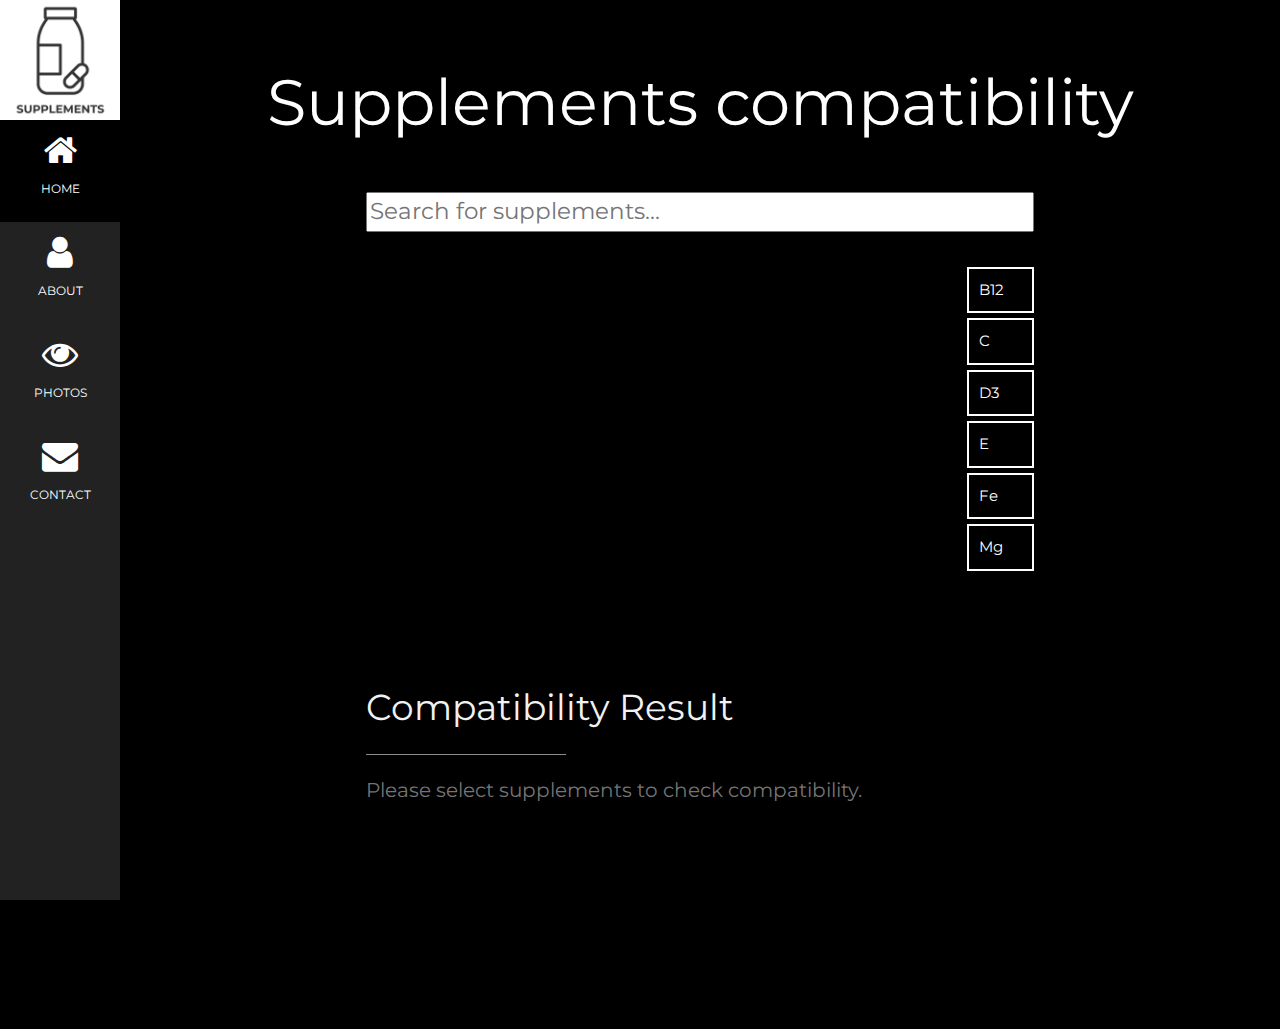
==== index.html @ 4023d542 "something is working" ====
<!DOCTYPE html>
<html>
<head>
<title>Supplements compatibility</title>
<meta charset="UTF-8">
<meta name="viewport" content="width=device-width, initial-scale=1">
<link rel="stylesheet" href="https://www.w3schools.com/w3css/4/w3.css">
<link rel="stylesheet" href="https://fonts.googleapis.com/css?family=Montserrat">
<link rel="stylesheet" href="https://cdnjs.cloudflare.com/ajax/libs/font-awesome/4.7.0/css/font-awesome.min.css">
<link rel="stylesheet" href="css/style.css">
<style>
body, h1,h2,h3,h4,h5,h6 {font-family: "Montserrat", sans-serif}
.w3-row-padding img {margin-bottom: 12px}
/* Set the width of the sidebar to 120px */
.w3-sidebar {width: 120px;background: #222;}
/* Add a left margin to the "page content" that matches the width of the sidebar (120px) */
#main {margin-left: 120px}
/* Remove margins from "page content" on small screens */
@media only screen and (max-width: 600px) {#main {margin-left: 0}}
</style>
</head>
<body class="w3-black">

<!-- Icon Bar (Sidebar - hidden on small screens) -->
<nav class="w3-sidebar w3-bar-block w3-small w3-hide-small w3-center">
  <!-- Avatar image in top left corner -->
  <img src="images/avatar.jpeg" style="width:100%">
  <a href="#" class="w3-bar-item w3-button w3-padding-large w3-black">
    <i class="fa fa-home w3-xxlarge"></i>
    <p>HOME</p>
  </a>
  <a href="#about" class="w3-bar-item w3-button w3-padding-large w3-hover-black">
    <i class="fa fa-user w3-xxlarge"></i>
    <p>ABOUT</p>
  </a>
  <a href="#photos" class="w3-bar-item w3-button w3-padding-large w3-hover-black">
    <i class="fa fa-eye w3-xxlarge"></i>
    <p>PHOTOS</p>
  </a>
  <a href="#contact" class="w3-bar-item w3-button w3-padding-large w3-hover-black">
    <i class="fa fa-envelope w3-xxlarge"></i>
    <p>CONTACT</p>
  </a>
</nav>

<!-- Navbar on small screens (Hidden on medium and large screens) -->
<div class="w3-top w3-hide-large w3-hide-medium" id="myNavbar">
  <div class="w3-bar w3-black w3-opacity w3-hover-opacity-off w3-center w3-small">
    <a href="#" class="w3-bar-item w3-button" style="width:25% !important">HOME</a>
    <a href="#about" class="w3-bar-item w3-button" style="width:25% !important">ABOUT</a>
    <a href="#photos" class="w3-bar-item w3-button" style="width:25% !important">PHOTOS</a>
    <a href="#contact" class="w3-bar-item w3-button" style="width:25% !important">CONTACT</a>
  </div>
</div>

<!-- Page Content -->
<div class="w3-padding-large" id="main">
  <!-- Header/Home -->
  <header class="w3-container w3-padding-32 w3-center w3-black" id="home">
    <h1 class="w3-jumbo"><span class="w3-hide-small">Supplements compatibility </span></h1>
    <!-- <p>based</p> -->
    <!-- <img src="/images/man.jpg" alt="boy" class="w3-image" width="992" height="1108"> -->
  </header>

  <div id="app">
    <!-- Поле для поиска добавок -->
    <input type="text" id="search-input" placeholder="Search for supplements...">

    <!-- Область для отображения выбранных добавок и списка добавок -->
    <div id="supplements-container">
        <div id="selected-supplements-space"></div>
        <div id="supplements-menu">
            <ul id="supplements-list"></ul>
        </div>
    </div>
  </div>
  


  <!-- Результат о совместимости добавок -->
<div id="compatibility-result" class="w3-content w3-justify w3-text-grey w3-padding-64">
  <h1 class="w3-text-light-grey">Compatibility Result</h2>
  <hr style="width:200px" class="w3-opacity">
  <p id="compatibility-message">Please select supplements to check compatibility.</p>
</div>

  
    <!-- Footer -->
  <footer class="w3-content w3-padding-64 w3-text-grey w3-xlarge">
    <!-- <i class="fa fa-facebook-official w3-hover-opacity"></i> -->
  <!-- End footer -->
  </footer>

<!-- END PAGE CONTENT -->
</div>
</body>
<script src="js/script.js"></script>

</html>
---- css/style.css ----
/* Стили для контейнера добавок */
#supplements-container {
    border: none;
    display: flex; /* Использует flexbox для управления расположением элементов */
    width: 60%; /* Занимает 80% ширины экрана */
    margin: 20px auto; /* Центрирует элемент и добавляет отступ сверху и снизу */
}

/* Стили для области отображения выбранных добавок */
#selected-supplements-space {
    list-style: none;
    position: relative; /* делает область относительно позиционированной */
    width: 300px; /* задает ширину области */
    height: 300px; /* задает высоту области */
    margin: 0 auto; /* центрирует область */
}

#selected-supplements-space li {
    position: absolute; /* делает элементы абсолютно позиционированными */
    width: 50px; /* задает ширину элементов */
    height: 50px; /* задает высоту элементов */
    left: 50%; /* центрирует элементы по горизонтали */
    top: 50%; /* центрирует элементы по вертикали */
    transform-origin: 50% 100%; /* задает точку преобразования */
}

/* Стили для области отображения списка добавок */
#supplements-menu {
    border: none;
    width: 10%; 
    min-height: 200px; /* Задает минимальную высоту */
}

#search-input {
    width: 60%; /* Занимает 60% ширины экрана */
    margin: 0 auto; /* Центрирует элемент */
    font-size: 1.5em; /* Устанавливает крупный размер шрифта */
    display: block; /* Делает элемент блочным, чтобы он занимал всю ширину */
}


.supplement > img {
    max-width: 5%;
}

#supplements-list {
    padding-left: 0; /* убирает отступ слева */
}

#supplements-list li {
    list-style: none;
    border: 2px solid white; /* рамка вокруг каждого сапплемента */
    color: white; /* белый цвет текста */
    padding: 10px; /* отступ внутри рамки */
    margin-bottom: 5px; /* отступ между элементами списка */
    transition: border-color 1s ease; /* плавное изменение цвета рамки */
}

#supplements-list li.selected {
    border-color: green; /* цвет рамки для выбранных сапплементов */
}

#compatibility-result {
    width: 60%; /* задает ширину блока */
    margin: auto; /* центрирует блок */
    font-size: 20px; /* увеличивает размер шрифта */
}
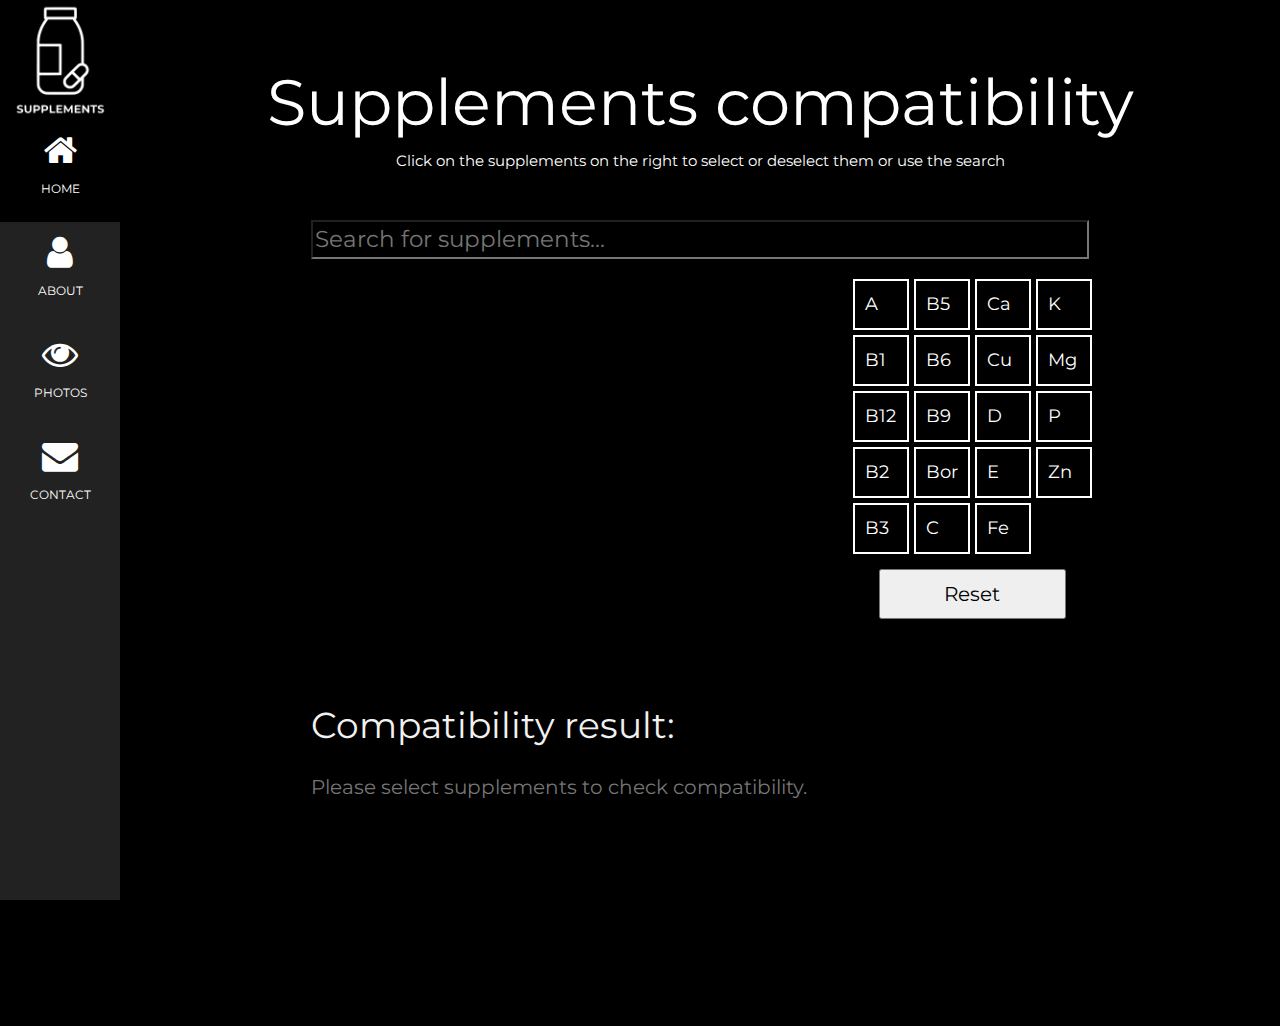
==== commit 63022230: "working version" ====
--- a/index.html
+++ b/index.html
@@ -24,7 +24,7 @@
 <!-- Icon Bar (Sidebar - hidden on small screens) -->
 <nav class="w3-sidebar w3-bar-block w3-small w3-hide-small w3-center">
   <!-- Avatar image in top left corner -->
-  <img src="images/avatar.jpeg" style="width:100%">
+  <img src="images/avatar.png" style="width:100%">
   <a href="#" class="w3-bar-item w3-button w3-padding-large w3-black">
     <i class="fa fa-home w3-xxlarge"></i>
     <p>HOME</p>
@@ -57,30 +57,39 @@
 <div class="w3-padding-large" id="main">
   <!-- Header/Home -->
   <header class="w3-container w3-padding-32 w3-center w3-black" id="home">
-    <h1 class="w3-jumbo"><span class="w3-hide-small">Supplements compatibility </span></h1>
-    <!-- <p>based</p> -->
+    <h1 class="w3-jumbo" style="margin-bottom: 0;"><span class="w3-hide-small">Supplements compatibility </span></h1>
+    <p style="color: white; padding: 0px; margin-top: 0;">Click on the supplements on the right to select or deselect them or use the search</p>
+
     <!-- <img src="/images/man.jpg" alt="boy" class="w3-image" width="992" height="1108"> -->
   </header>
 
   <div id="app">
     <!-- Поле для поиска добавок -->
-    <input type="text" id="search-input" placeholder="Search for supplements...">
+    <div id="search-container">
+      <!-- Поле для ввода текста поиска -->
+      <input type="text" id="search-input" placeholder="Search for supplements..." autocomplete="off">
+      <!-- Результаты поиска -->
+      <div id="autocomplete-results"></div>
+   </div>
 
     <!-- Область для отображения выбранных добавок и списка добавок -->
     <div id="supplements-container">
         <div id="selected-supplements-space"></div>
         <div id="supplements-menu">
             <ul id="supplements-list"></ul>
+            <button id="reset-button">Reset</button>
         </div>
+        
     </div>
+
   </div>
   
 
 
   <!-- Результат о совместимости добавок -->
 <div id="compatibility-result" class="w3-content w3-justify w3-text-grey w3-padding-64">
-  <h1 class="w3-text-light-grey">Compatibility Result</h2>
-  <hr style="width:200px" class="w3-opacity">
+  <h1 id="compatibility-title" class="w3-text-light-grey">Compatibility result:</h2>
+  <!-- <hr style="width:200px" class="w3-opacity"> -->
   <p id="compatibility-message">Please select supplements to check compatibility.</p>
 </div>
 
--- a/css/style.css
+++ b/css/style.css
@@ -1,9 +1,39 @@
+@keyframes fadeIn {
+    from { opacity: 0; }
+    to { opacity: 1; }
+}
+
+#selected-supplements-space li {
+    animation: fadeIn 0.8s ease;
+}
+
+@keyframes fadeOut {
+    from { opacity: 1; }
+    to { opacity: 0; }
+}
+
+.fade-out {
+    animation: fadeOut 0.8s ease forwards;
+}
+
+
 /* Стили для контейнера добавок */
 #supplements-container {
     border: none;
     display: flex; /* Использует flexbox для управления расположением элементов */
-    width: 60%; /* Занимает 80% ширины экрана */
-    margin: 20px auto; /* Центрирует элемент и добавляет отступ сверху и снизу */
+    width: 70%; /* Занимает 80% ширины экрана */
+    margin: 5px auto; /* Центрирует элемент и добавляет отступ сверху и снизу */
+}
+#supplements-menu {
+    display: flex;
+    flex-direction: column; /* Добавлено: элементы располагаются в колонку */
+    align-items: center; /* Добавлено: выравнивает элементы по центру */
+    justify-content: center; /* Добавлено: выравнивает элементы по центру */
+}
+#reset-button {
+    width: 80%; /* Добавлено: устанавливает ширину кнопки */
+    height: 50px; /* Добавлено: устанавливает высоту кнопки */
+    font-size: 20px; /* Добавлено: устанавливает размер шрифта кнопки */
 }
 
 /* Стили для области отображения выбранных добавок */
@@ -22,21 +52,48 @@
     left: 50%; /* центрирует элементы по горизонтали */
     top: 50%; /* центрирует элементы по вертикали */
     transform-origin: 50% 100%; /* задает точку преобразования */
+    font-size: 30px; /* устанавливает крупный размер шрифта */
 }
 
 /* Стили для области отображения списка добавок */
 #supplements-menu {
     border: none;
-    width: 10%; 
+    width: 30%; 
     min-height: 200px; /* Задает минимальную высоту */
 }
 
+#search-container {
+    position: relative; /* Делает контейнер относительно позиционированным, чтобы результаты автозаполнения могли быть абсолютно позиционированы относительно него */
+    width: 70%; /* Занимает 70% ширины экрана */
+    margin: 0 auto; /* Центрирует элемент */
+}
+
 #search-input {
-    width: 60%; /* Занимает 60% ширины экрана */
-    margin: 0 auto; /* Центрирует элемент */
-    font-size: 1.5em; /* Устанавливает крупный размер шрифта */
-    display: block; /* Делает элемент блочным, чтобы он занимал всю ширину */
+    width: 100%; 
+    font-size: 1.5em; 
+    display: block; 
+    background-color: black; /* Добавлено: темный фон */
+    color: white; /* Добавлено: белый текст */
 }
+
+#autocomplete-results {
+    position: absolute;
+    font-size: 1.1em; 
+    width: 100%; 
+    background-color: black; /* Добавлено: темный фон */
+    /* border: 2px solid #333; */
+    z-index: 1000;
+    max-height: 120px; 
+    overflow-y: auto;
+    box-shadow: 0px 8px 16px 0px #333;
+}
+
+#autocomplete-results div {
+    padding: 10px;
+    color: white; /* Изменено: белый текст */
+    cursor: pointer;
+}
+
 
 
 .supplement > img {
@@ -44,6 +101,8 @@
 }
 
 #supplements-list {
+    column-count: 4;
+    column-gap: 5px;
     padding-left: 0; /* убирает отступ слева */
 }
 
@@ -54,6 +113,7 @@
     padding: 10px; /* отступ внутри рамки */
     margin-bottom: 5px; /* отступ между элементами списка */
     transition: border-color 1s ease; /* плавное изменение цвета рамки */
+    font-size: large;
 }
 
 #supplements-list li.selected {
@@ -61,7 +121,7 @@
 }
 
 #compatibility-result {
-    width: 60%; /* задает ширину блока */
+    width: 70%; /* задает ширину блока */
     margin: auto; /* центрирует блок */
     font-size: 20px; /* увеличивает размер шрифта */
 }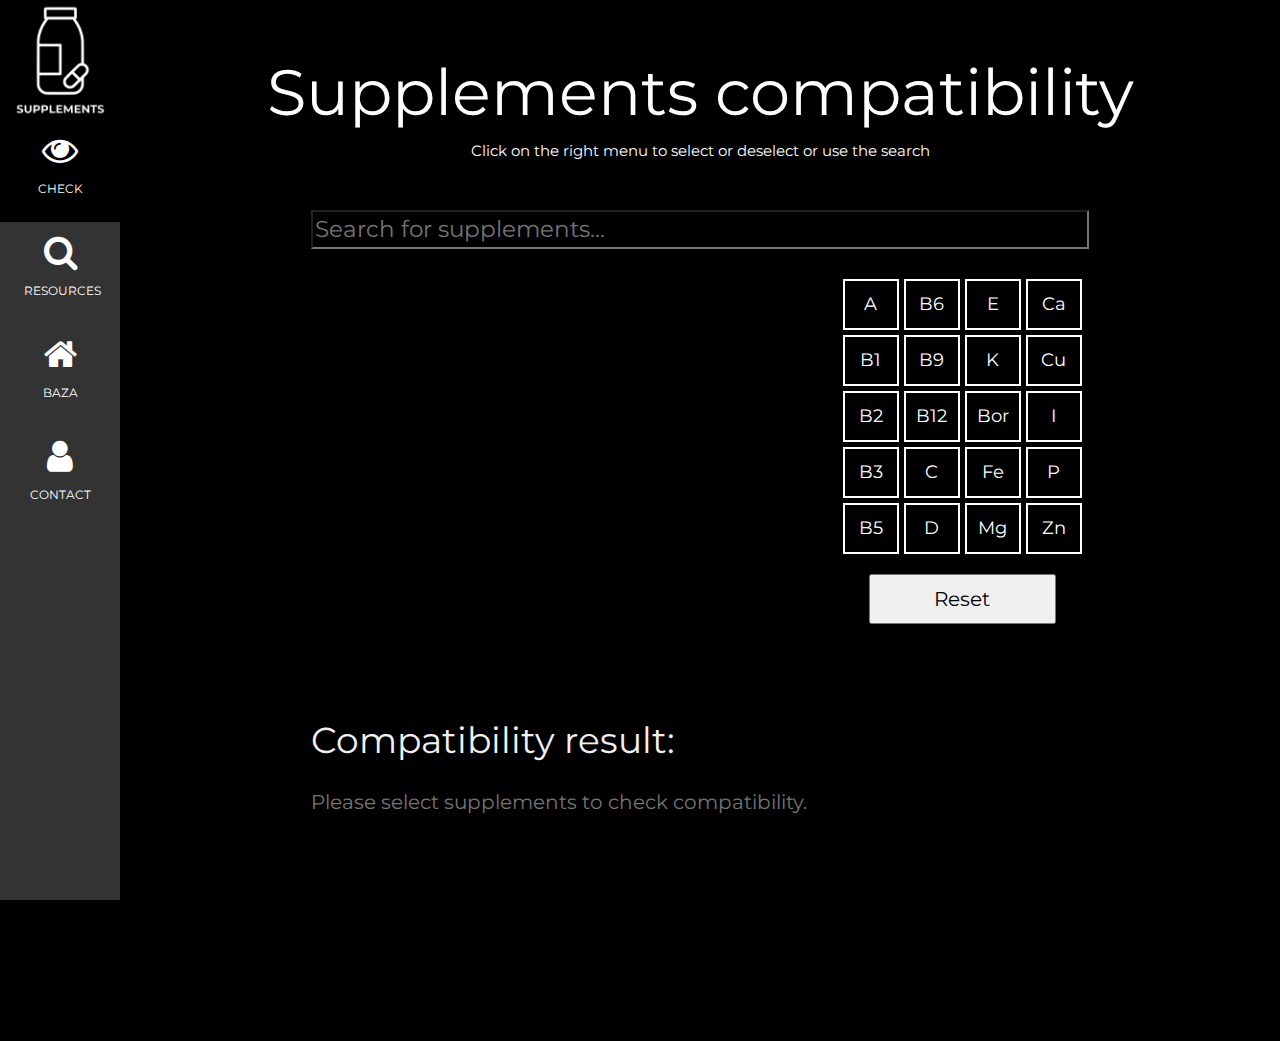
==== commit 2b771e03: "lil fix" ====
--- a/index.html
+++ b/index.html
@@ -4,6 +4,7 @@
 <title>Supplements compatibility</title>
 <meta charset="UTF-8">
 <meta name="viewport" content="width=device-width, initial-scale=1">
+<link rel="icon" type="image/x-icon" href="favicon.ico">
 <link rel="stylesheet" href="https://www.w3schools.com/w3css/4/w3.css">
 <link rel="stylesheet" href="https://fonts.googleapis.com/css?family=Montserrat">
 <link rel="stylesheet" href="https://cdnjs.cloudflare.com/ajax/libs/font-awesome/4.7.0/css/font-awesome.min.css">
@@ -12,7 +13,7 @@
 body, h1,h2,h3,h4,h5,h6 {font-family: "Montserrat", sans-serif}
 .w3-row-padding img {margin-bottom: 12px}
 /* Set the width of the sidebar to 120px */
-.w3-sidebar {width: 120px;background: #222;}
+.w3-sidebar {width: 120px;background: #333;}
 /* Add a left margin to the "page content" that matches the width of the sidebar (120px) */
 #main {margin-left: 120px}
 /* Remove margins from "page content" on small screens */
@@ -24,32 +25,33 @@
 <!-- Icon Bar (Sidebar - hidden on small screens) -->
 <nav class="w3-sidebar w3-bar-block w3-small w3-hide-small w3-center">
   <!-- Avatar image in top left corner -->
-  <img src="images/avatar.png" style="width:100%">
-  <a href="#" class="w3-bar-item w3-button w3-padding-large w3-black">
+  <a href="/based_supplements"><img src="images/avatar.png" style="width:100%"></a>
+  <a href="/based_supplements/" class="w3-bar-item w3-button w3-padding-large w3-black">
+    <i class="fa fa-eye w3-xxlarge"></i>
+    <p>CHECK</p>
+  </a>
+  <a href="/based_supplements/resources" class="w3-bar-item w3-button w3-padding-large w3-hover-black">
+    <i class="fa fa-search w3-xxlarge"></i>
+    <p>RESOURCES</p>
+  </a>
+  <a href="/based_supplements/baza" class="w3-bar-item w3-button w3-padding-large w3-hover-black">
     <i class="fa fa-home w3-xxlarge"></i>
-    <p>HOME</p>
+    <p>BAZA</p>
   </a>
-  <a href="#about" class="w3-bar-item w3-button w3-padding-large w3-hover-black">
+  <a href="/based_supplements/contact" class="w3-bar-item w3-button w3-padding-large w3-hover-black">
     <i class="fa fa-user w3-xxlarge"></i>
-    <p>ABOUT</p>
-  </a>
-  <a href="#photos" class="w3-bar-item w3-button w3-padding-large w3-hover-black">
-    <i class="fa fa-eye w3-xxlarge"></i>
-    <p>PHOTOS</p>
-  </a>
-  <a href="#contact" class="w3-bar-item w3-button w3-padding-large w3-hover-black">
-    <i class="fa fa-envelope w3-xxlarge"></i>
     <p>CONTACT</p>
   </a>
 </nav>
 
+
 <!-- Navbar on small screens (Hidden on medium and large screens) -->
 <div class="w3-top w3-hide-large w3-hide-medium" id="myNavbar">
   <div class="w3-bar w3-black w3-opacity w3-hover-opacity-off w3-center w3-small">
-    <a href="#" class="w3-bar-item w3-button" style="width:25% !important">HOME</a>
-    <a href="#about" class="w3-bar-item w3-button" style="width:25% !important">ABOUT</a>
-    <a href="#photos" class="w3-bar-item w3-button" style="width:25% !important">PHOTOS</a>
-    <a href="#contact" class="w3-bar-item w3-button" style="width:25% !important">CONTACT</a>
+    <a href="" class="w3-bar-item w3-button" style="width:25% !important">CHECK</a>
+    <a href="/resources" class="w3-bar-item w3-button" style="width:25% !important">RESOURCES</a>
+    <a href="/baza" class="w3-bar-item w3-button" style="width:25% !important">BAZA</a>
+    <a href="/contact" class="w3-bar-item w3-button" style="width:25% !important">CONTACT</a>
   </div>
 </div>
 
@@ -57,8 +59,8 @@
 <div class="w3-padding-large" id="main">
   <!-- Header/Home -->
   <header class="w3-container w3-padding-32 w3-center w3-black" id="home">
-    <h1 class="w3-jumbo" style="margin-bottom: 0;"><span class="w3-hide-small">Supplements compatibility </span></h1>
-    <p style="color: white; padding: 0px; margin-top: 0;">Click on the supplements on the right to select or deselect them or use the search</p>
+    <h1 class="w3-jumbo" style="margin-bottom: 0;margin-top: 0;"><span class="w3-hide-small">Supplements compatibility </span></h1>
+    <p style="color: white; padding: 0px; margin-top: 0;">Click on the right menu to select or deselect or use the search</p>
 
     <!-- <img src="/images/man.jpg" alt="boy" class="w3-image" width="992" height="1108"> -->
   </header>
@@ -74,7 +76,10 @@
 
     <!-- Область для отображения выбранных добавок и списка добавок -->
     <div id="supplements-container">
-        <div id="selected-supplements-space"></div>
+        <!-- <div id="selected-supplements-space-container"> -->
+          <div id="selected-supplements-space"></div>
+          <!-- <canvas id="incompatibility-canvas"></canvas> -->
+        <!-- </div> -->
         <div id="supplements-menu">
             <ul id="supplements-list"></ul>
             <button id="reset-button">Reset</button>
--- a/css/style.css
+++ b/css/style.css
@@ -3,7 +3,7 @@
     to { opacity: 1; }
 }
 
-#selected-supplements-space li {
+#selected-supplements-space-container li {
     animation: fadeIn 0.8s ease;
 }
 
@@ -21,8 +21,8 @@
 #supplements-container {
     border: none;
     display: flex; /* Использует flexbox для управления расположением элементов */
-    width: 70%; /* Занимает 80% ширины экрана */
-    margin: 5px auto; /* Центрирует элемент и добавляет отступ сверху и снизу */
+    width: 70%; /* Занимает 70% ширины экрана */
+    margin: 15px auto; /* Центрирует элемент и добавляет отступ сверху и снизу */
 }
 #supplements-menu {
     display: flex;
@@ -35,14 +35,21 @@
     height: 50px; /* Добавлено: устанавливает высоту кнопки */
     font-size: 20px; /* Добавлено: устанавливает размер шрифта кнопки */
 }
-
+#selected-supplements-space-container {
+    width: 70%; 
+    display: flex;
+    margin: 0 10px;
+    position: relative;
+    justify-content: space-between;
+}
 /* Стили для области отображения выбранных добавок */
 #selected-supplements-space {
     list-style: none;
+
     position: relative; /* делает область относительно позиционированной */
     width: 300px; /* задает ширину области */
     height: 300px; /* задает высоту области */
-    margin: 0 auto; /* центрирует область */
+    margin: 20px auto; /* центрирует область */
 }
 
 #selected-supplements-space li {
@@ -54,10 +61,21 @@
     transform-origin: 50% 100%; /* задает точку преобразования */
     font-size: 30px; /* устанавливает крупный размер шрифта */
 }
+#incompatibility-canvas {
+    position: absolute;
+    top: 0;
+    left: 0;
+    width: 100%;
+    height: 100%;
+    z-index: 1000;
+    background: transparent;
+}
+
 
 /* Стили для области отображения списка добавок */
 #supplements-menu {
     border: none;
+    margin: 0 10px;
     width: 30%; 
     min-height: 200px; /* Задает минимальную высоту */
 }
@@ -82,7 +100,7 @@
     width: 100%; 
     background-color: black; /* Добавлено: темный фон */
     /* border: 2px solid #333; */
-    z-index: 1000;
+    z-index: 998;
     max-height: 120px; 
     overflow-y: auto;
     box-shadow: 0px 8px 16px 0px #333;
@@ -103,12 +121,13 @@
 #supplements-list {
     column-count: 4;
     column-gap: 5px;
+    text-align: center;
     padding-left: 0; /* убирает отступ слева */
 }
 
 #supplements-list li {
     list-style: none;
-    border: 2px solid white; /* рамка вокруг каждого сапплемента */
+    border: 2.5px solid white; /* рамка вокруг каждого сапплемента */
     color: white; /* белый цвет текста */
     padding: 10px; /* отступ внутри рамки */
     margin-bottom: 5px; /* отступ между элементами списка */
@@ -124,4 +143,5 @@
     width: 70%; /* задает ширину блока */
     margin: auto; /* центрирует блок */
     font-size: 20px; /* увеличивает размер шрифта */
-}+}
+
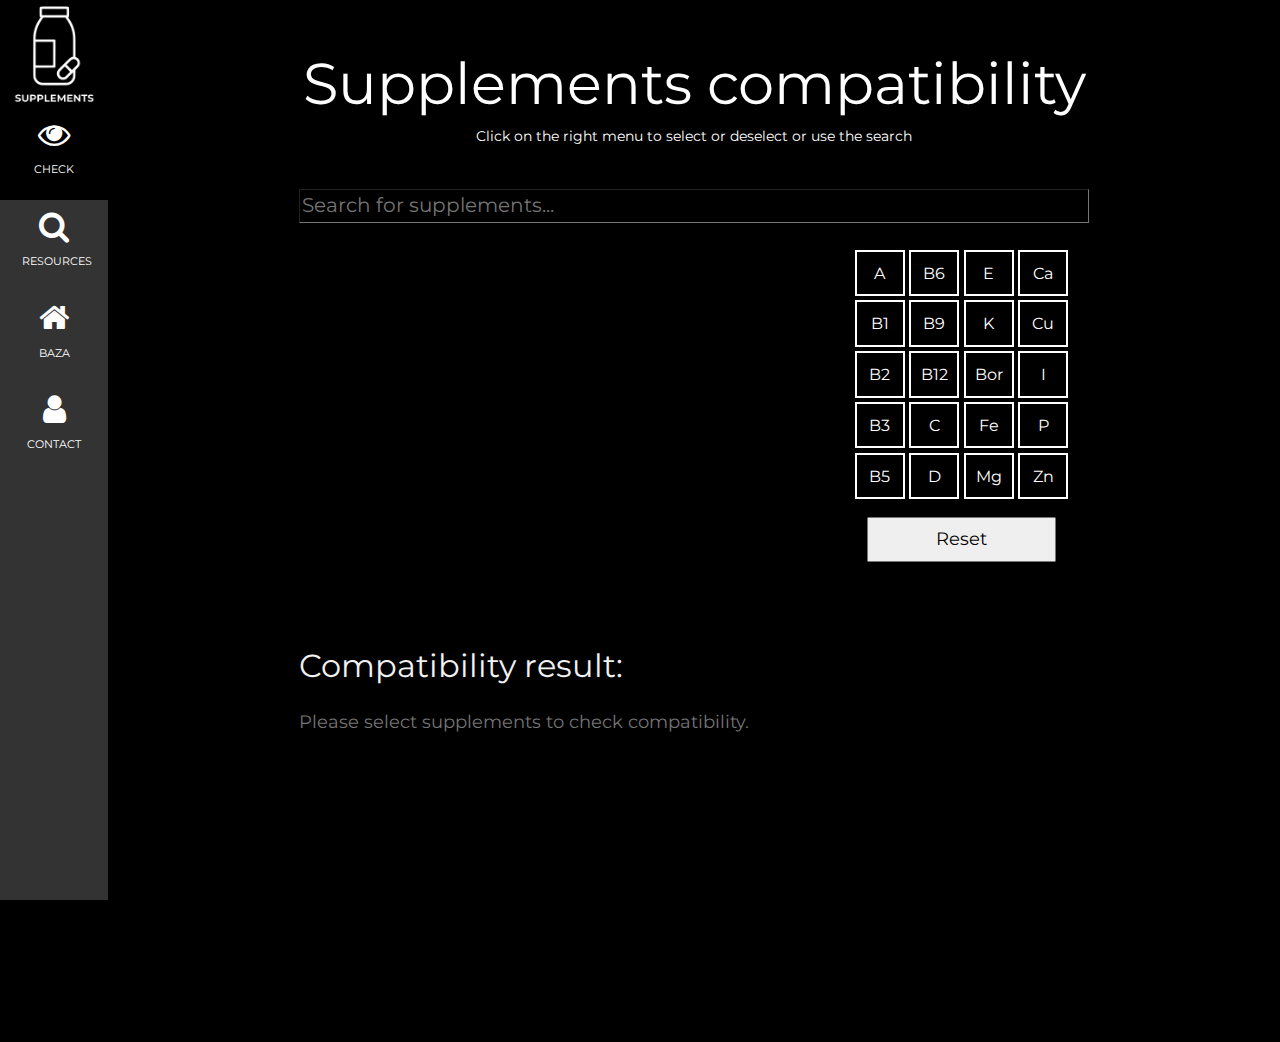
==== commit 9010908c: "fix lil screens subpages" ====
--- a/index.html
+++ b/index.html
@@ -49,9 +49,9 @@
 <div class="w3-top w3-hide-large w3-hide-medium" id="myNavbar">
   <div class="w3-bar w3-black w3-opacity w3-hover-opacity-off w3-center w3-small">
     <a href="" class="w3-bar-item w3-button" style="width:25% !important">CHECK</a>
-    <a href="/resources" class="w3-bar-item w3-button" style="width:25% !important">RESOURCES</a>
-    <a href="/baza" class="w3-bar-item w3-button" style="width:25% !important">BAZA</a>
-    <a href="/contact" class="w3-bar-item w3-button" style="width:25% !important">CONTACT</a>
+    <a href="/based_supplements/resources" class="w3-bar-item w3-button" style="width:25% !important">RESOURCES</a>
+    <a href="/based_supplements/baza" class="w3-bar-item w3-button" style="width:25% !important">BAZA</a>
+    <a href="/based_supplements/contact" class="w3-bar-item w3-button" style="width:25% !important">CONTACT</a>
   </div>
 </div>
 
--- a/css/style.css
+++ b/css/style.css
@@ -1,3 +1,6 @@
+body {
+    zoom: 0.9;
+}
 @keyframes fadeIn {
     from { opacity: 0; }
     to { opacity: 1; }
@@ -61,19 +64,20 @@
     transform-origin: 50% 100%; /* задает точку преобразования */
     font-size: 30px; /* устанавливает крупный размер шрифта */
 }
-#incompatibility-canvas {
+/* #incompatibility-canvas {
     position: absolute;
     top: 0;
     left: 0;
     width: 100%;
     height: 100%;
-    z-index: 1000;
+    z-index: 999;
     background: transparent;
-}
+} */
 
 
 /* Стили для области отображения списка добавок */
 #supplements-menu {
+    z-index: 1000;
     border: none;
     margin: 0 10px;
     width: 30%; 
@@ -113,7 +117,6 @@
 }
 
 
-
 .supplement > img {
     max-width: 5%;
 }
